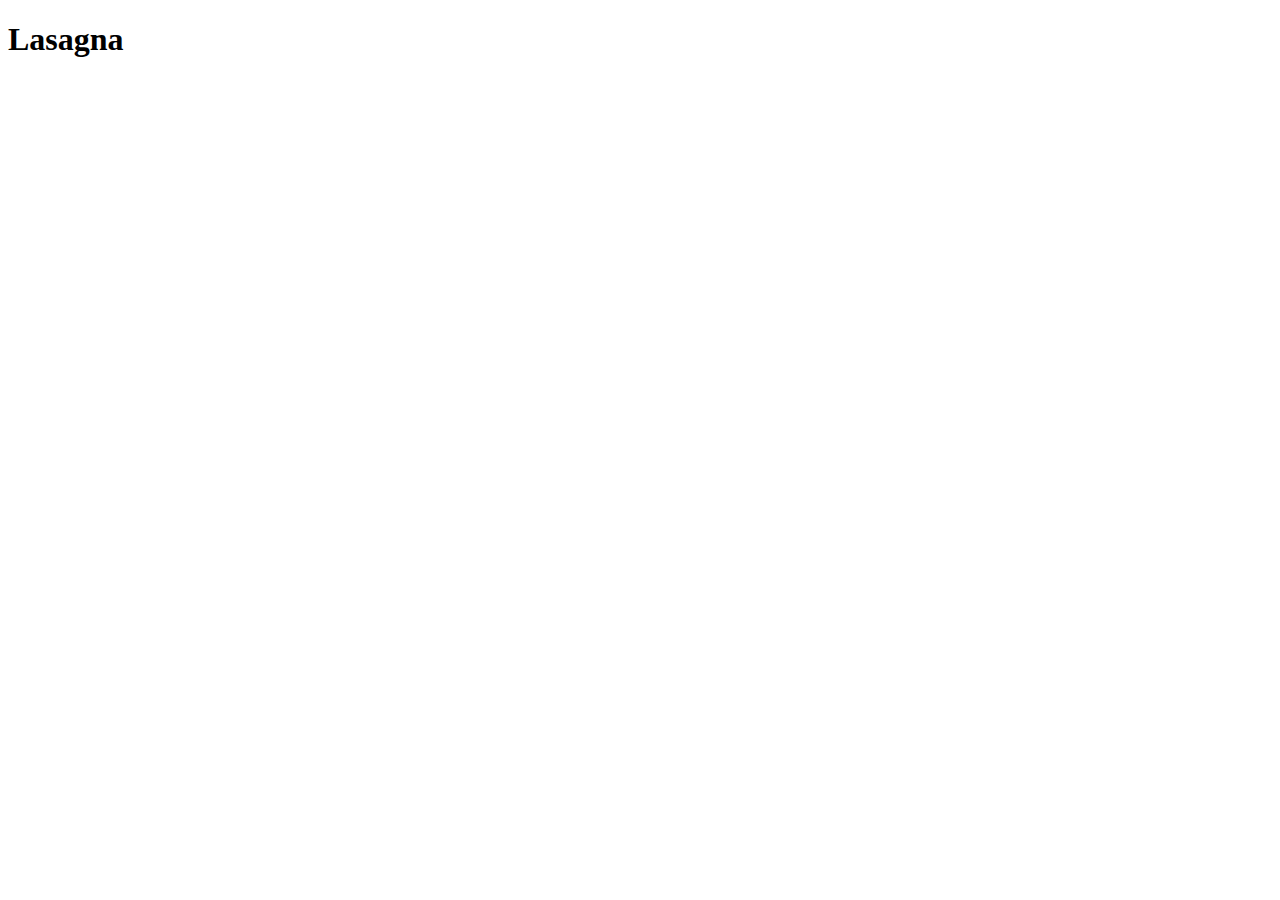
==== recipes/lasagna.html @ 772f3b03 "Add lasagne.html file, Created link to lasagna.html in  index.html" ====
<!DOCTYPE html>
<html lang="en">
<head>
    <meta charset="UTF-8">
    <meta http-equiv="X-UA-Compatible" content="IE=edge">
    <meta name="viewport" content="width=device-width, initial-scale=1.0">
    <title>Document</title>
</head>
<body>
    <h1>Lasagna</h1>
    
</body>
</html>
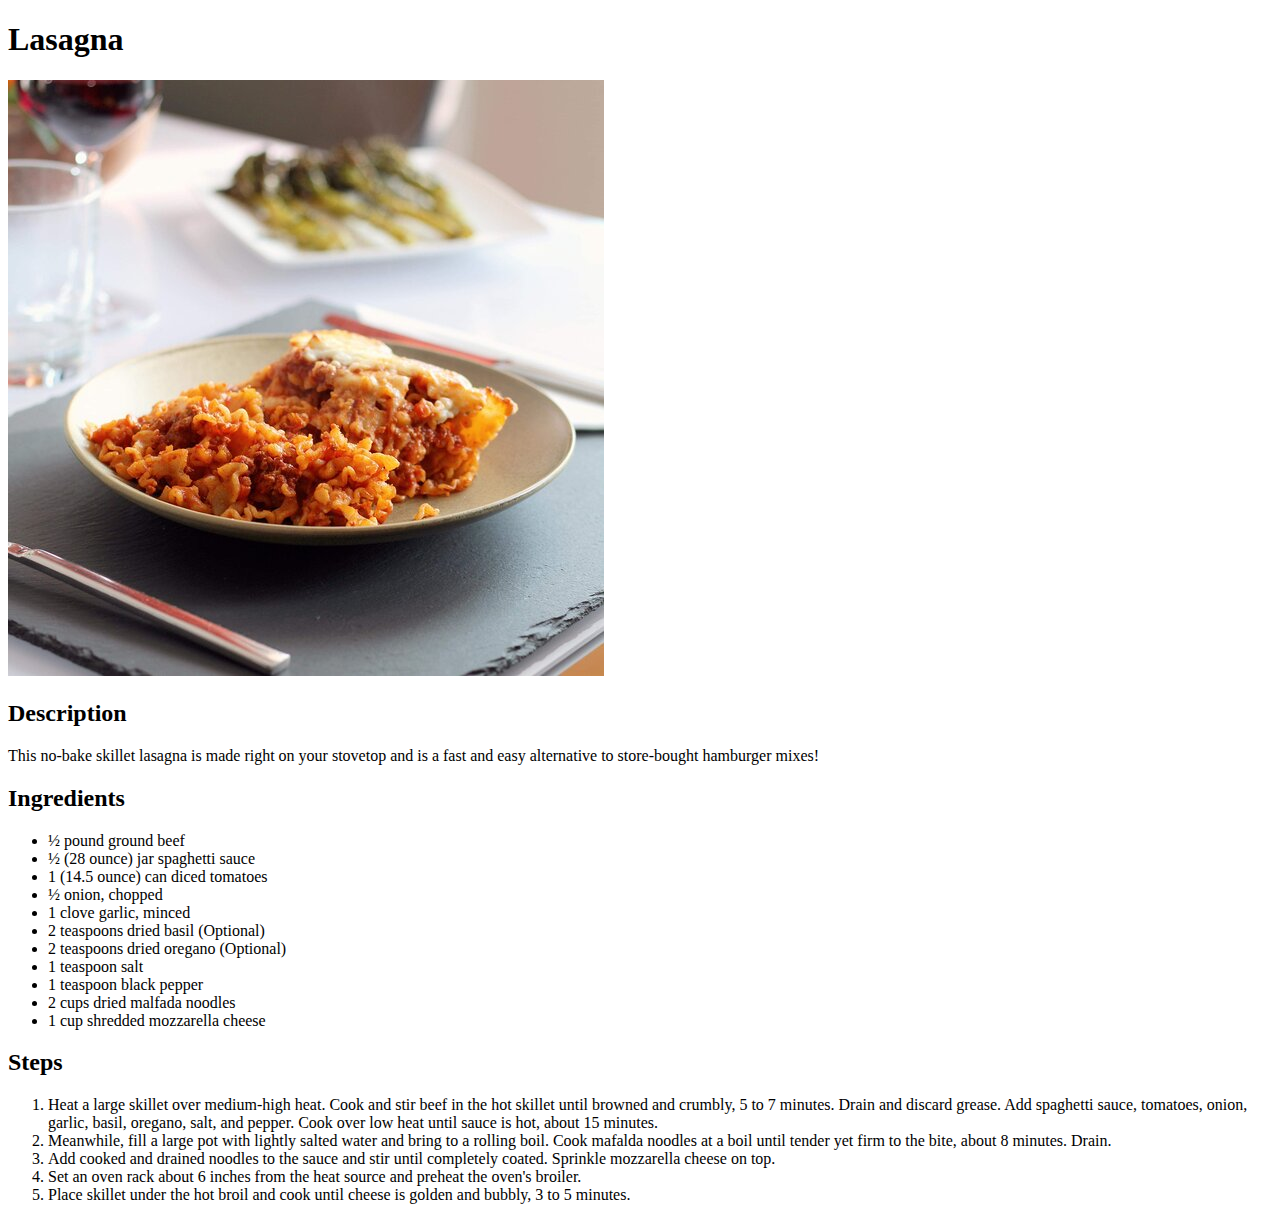
==== commit d95a1034: "Add new recipe cake.html, add <ul> to index.html" ====
--- a/recipes/lasagna.html
+++ b/recipes/lasagna.html
@@ -4,10 +4,41 @@
     <meta charset="UTF-8">
     <meta http-equiv="X-UA-Compatible" content="IE=edge">
     <meta name="viewport" content="width=device-width, initial-scale=1.0">
-    <title>Document</title>
+    <title>Lasagna</title>
 </head>
 <body>
     <h1>Lasagna</h1>
+    <img src="images/lasagna.jpeg" alt="lasagna photo">
+    <div>
+        <h2>Description</h2>
+        <p>This no-bake skillet lasagna is made right on your stovetop and is a fast and easy alternative to store-bought hamburger mixes!</p>
+    </div>
+    <h2>Ingredients</h2>
+    <div>
+        <ul>
+            <li>½ pound ground beef</li>
+            <li>½ (28 ounce) jar spaghetti sauce</li>
+            <li>1 (14.5 ounce) can diced tomatoes</li>
+            <li>½ onion, chopped</li>
+            <li>1 clove garlic, minced</li>
+            <li>2 teaspoons dried basil (Optional)</li>
+            <li>2 teaspoons dried oregano (Optional)</li>
+            <li>1 teaspoon salt</li>
+            <li>1 teaspoon black pepper</li>
+            <li>2 cups dried malfada noodles</li>
+            <li>1 cup shredded mozzarella cheese</li>
+        </ul>
+    </div>
+    <div>
+        <h2>Steps</h2>
+        <ol>
+            <li>Heat a large skillet over medium-high heat. Cook and stir beef in the hot skillet until browned and crumbly, 5 to 7 minutes. Drain and discard grease. Add spaghetti sauce, tomatoes, onion, garlic, basil, oregano, salt, and pepper. Cook over low heat until sauce is hot, about 15 minutes.</li>
+            <li>Meanwhile, fill a large pot with lightly salted water and bring to a rolling boil. Cook mafalda noodles at a boil until tender yet firm to the bite, about 8 minutes. Drain.</li>
+            <li>Add cooked and drained noodles to the sauce and stir until completely coated. Sprinkle mozzarella cheese on top.</li>
+            <li>Set an oven rack about 6 inches from the heat source and preheat the oven's broiler.</li>
+            <li>Place skillet under the hot broil and cook until cheese is golden and bubbly, 3 to 5 minutes.</li>
+        </ol>
+    </div>
     
 </body>
 </html>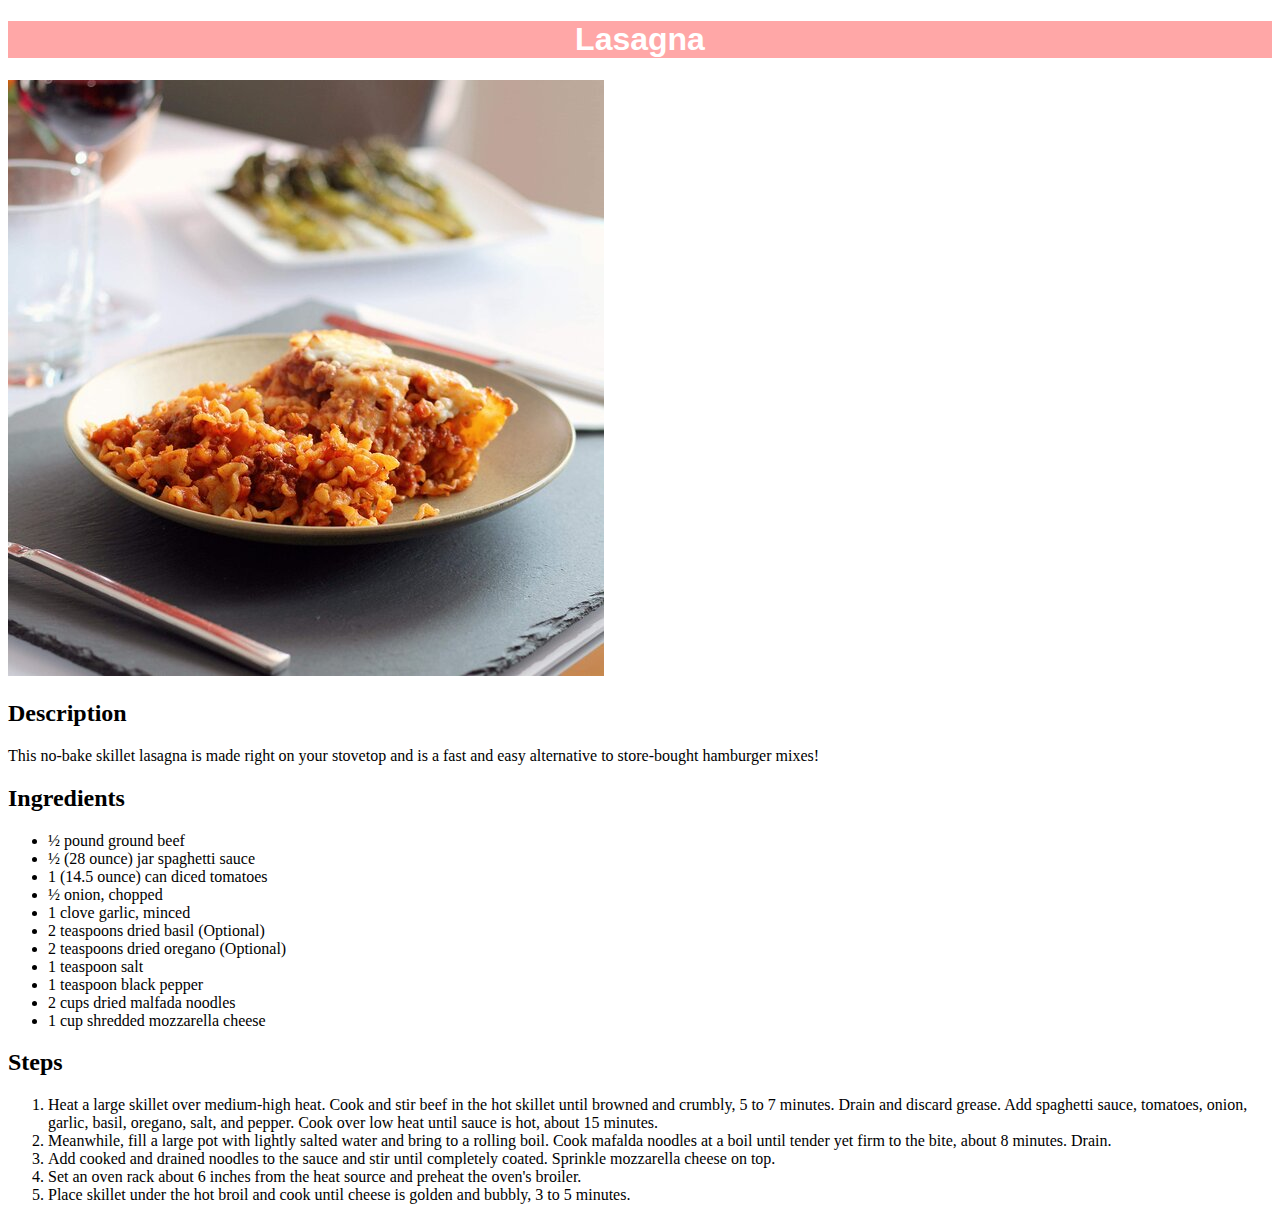
==== commit d043e42b: "added style.css to practice CSS, css applied to index.html and lasagna.html" ====
--- a/recipes/lasagna.html
+++ b/recipes/lasagna.html
@@ -5,13 +5,14 @@
     <meta http-equiv="X-UA-Compatible" content="IE=edge">
     <meta name="viewport" content="width=device-width, initial-scale=1.0">
     <title>Lasagna</title>
+    <link rel="stylesheet", href="../style.css">
 </head>
 <body>
-    <h1>Lasagna</h1>
+    <h1 class="lasagna lage">Lasagna</h1>
     <img src="images/lasagna.jpeg" alt="lasagna photo">
     <div>
         <h2>Description</h2>
-        <p>This no-bake skillet lasagna is made right on your stovetop and is a fast and easy alternative to store-bought hamburger mixes!</p>
+        <p class="lasagnaparagraph">This no-bake skillet lasagna is made right on your stovetop and is a fast and easy alternative to store-bought hamburger mixes!</p>
     </div>
     <h2>Ingredients</h2>
     <div>
--- a/style.css
+++ b/style.css
@@ -0,0 +1,38 @@
+.lasagna{
+    color: white;
+    font-size: 32px;
+    font-weight: bold;
+    text-align: center;
+    background-color: rgb(255, 167, 167);
+    font-family: Verdana, sans-serif;
+}
+
+.home{
+    color: white;
+    background-color: gray;
+    font-size: 32px;
+    font-weight: bold;
+    text-align: center;
+}
+
+.homeparagraph{
+    background-color: rgb(96, 124, 96);
+    color: white;
+    font-size: 18px;
+}
+
+.inverted
+.fancy {
+    font-family:  Helvetica, "Times New Roman", sans-serif;
+    font-size: 28px;
+}
+
+.inverted {
+    color: white;
+    background-color: black;
+}
+
+.fancy {
+    color: black;
+    background-color: yellow;
+}